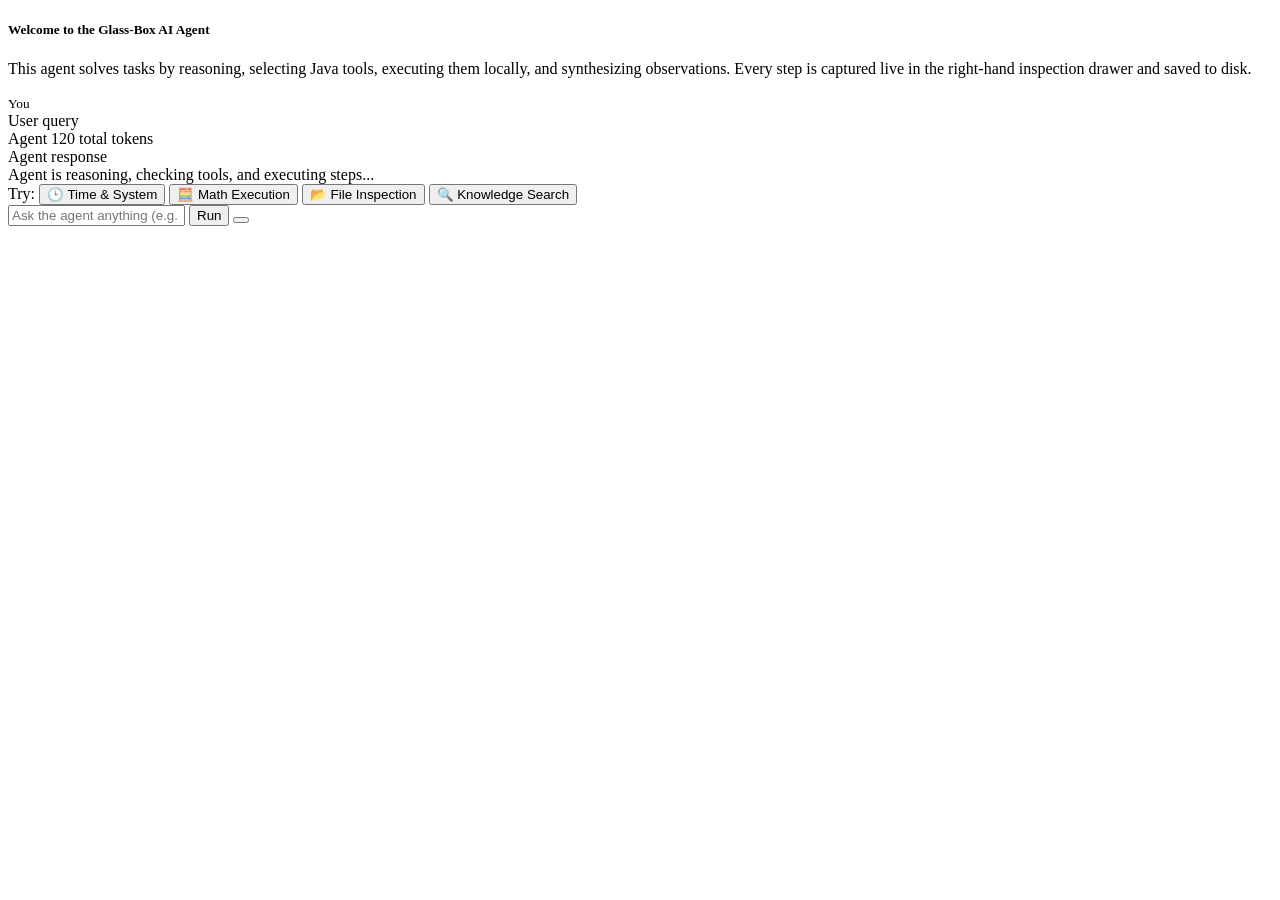
==== src/main/resources/templates/fragments/chat-panel.html @ 784fef98 "Initial commit: AI Mini-Agent Workshop educational platform with transparent ReAct engine, real-time" ====
<!DOCTYPE html>
<html xmlns:th="http://www.thymeleaf.org">
<div th:fragment="chatContent" id="chatPanelContainer" class="d-flex flex-column h-100 overflow-hidden">
    <!-- Messages Scroll Area -->
    <div id="chatScrollArea" class="chat-scroll-area flex-grow-1 p-3">
        <!-- Welcome banner if empty -->
        <div th:if="${#lists.isEmpty(messages)}" class="text-center py-5 text-secondary">
            <div class="rounded-circle d-inline-flex p-3 bg-light border border-light-subtle mb-3 shadow-sm">
                <i class="fa-solid fa-robot fs-2 text-primary"></i>
            </div>
            <h5 class="text-dark fw-bold">Welcome to the Glass-Box AI Agent</h5>
            <p class="small text-secondary col-md-8 mx-auto">
                This agent solves tasks by reasoning, selecting Java tools, executing them locally, and synthesizing observations.
                Every step is captured live in the right-hand inspection drawer and saved to disk.
            </p>
        </div>

        <!-- Render Messages -->
        <div th:each="msg : ${messages}" class="mb-3">
            <!-- User Message -->
            <div th:if="${msg.role() == 'user'}" class="d-flex justify-content-end mb-2">
                <div class="user-bubble">
                    <div class="d-flex align-items-center justify-content-between mb-1">
                        <small class="opacity-90"><i class="fa-solid fa-user me-1"></i> You</small>
                    </div>
                    <div class="message-text text-break" th:text="${msg.content()}">User query</div>
                </div>
            </div>

            <!-- Agent Message -->
            <div th:if="${msg.role() == 'assistant'}" class="d-flex justify-content-start mb-2">
                <div class="agent-bubble w-100">
                    <div class="d-flex align-items-center justify-content-between mb-2 pb-1 border-bottom border-light-subtle">
                        <div class="d-flex align-items-center gap-2">
                            <span class="badge bg-primary-subtle text-primary border border-primary-subtle"><i class="fa-solid fa-robot me-1"></i> Agent</span>
                            <span class="small text-muted font-mono" th:if="${msg.tokenStats() != null and msg.tokenStats().totalTokens() > 0}"
                                  th:text="${msg.tokenStats().totalTokens()} + ' total tokens'">120 total tokens</span>
                        </div>
                    </div>
                    <!-- Formatted Content -->
                    <div class="message-body text-dark" th:utext="${msg.formattedContent() != null ? msg.formattedContent() : msg.content()}">
                        Agent response
                    </div>
                </div>
            </div>
        </div>

        <!-- HTMX Loading Indicator -->
        <div id="agentLoadingIndicator" class="htmx-indicator d-flex align-items-center gap-2 text-primary p-3 my-2 bg-light rounded border border-primary-subtle shadow-sm">
            <div class="spinner-agent"></div>
            <span class="small fw-medium">Agent is reasoning, checking tools, and executing steps...</span>
        </div>
    </div>

    <!-- Quick Presets -->
    <div class="px-3 py-2 border-top border-light-subtle bg-light flex-shrink-0">
        <div class="d-flex align-items-center gap-2 overflow-x-auto pb-1">
            <span class="small text-secondary fw-semibold"><i class="fa-solid fa-wand-magic-sparkles me-1 text-primary"></i> Try:</span>
            <button type="button" class="preset-btn" onclick="usePresetPrompt('What is the current server time and OS memory status?')">
                🕒 Time & System
            </button>
            <button type="button" class="preset-btn" onclick="usePresetPrompt('Calculate (144 * 12) + (sqrt of 625). Explain the steps.')">
                🧮 Math Execution
            </button>
            <button type="button" class="preset-btn" onclick="usePresetPrompt('List the files in the workspace directory and check pom.xml')">
                📂 File Inspection
            </button>
            <button type="button" class="preset-btn" onclick="usePresetPrompt('Search what the agent ReAct pattern is and summarize it.')">
                🔍 Knowledge Search
            </button>
        </div>
    </div>

    <!-- Input Box -->
    <div class="p-3 border-top border-light-subtle bg-white flex-shrink-0">
        <form hx-post="/chat"
              hx-target="#chatPanelContainer"
              hx-swap="outerHTML"
              hx-indicator="#agentLoadingIndicator"
              class="d-flex gap-2">
            <input type="hidden" id="currentSessionId" name="sessionId" th:value="${sessionId}">
            <input type="text"
                   id="promptInput"
                   name="prompt"
                   class="form-control bg-white text-dark border-secondary-subtle"
                   placeholder="Ask the agent anything (e.g. math, file search, server info)..."
                   required
                   autocomplete="off">
            <button type="submit" class="btn btn-primary px-4 fw-semibold">
                <i class="fa-solid fa-paper-plane me-1"></i> Run
            </button>
            <button type="button"
                    hx-post="/session/clear"
                    hx-target="#chatPanelContainer"
                    hx-swap="outerHTML"
                    hx-vals="js:{sessionId: document.getElementById('currentSessionId').value}"
                    class="btn btn-outline-secondary"
                    title="Clear Conversation History">
                <i class="fa-solid fa-trash-can"></i>
            </button>
        </form>
    </div>
</div>
</html>
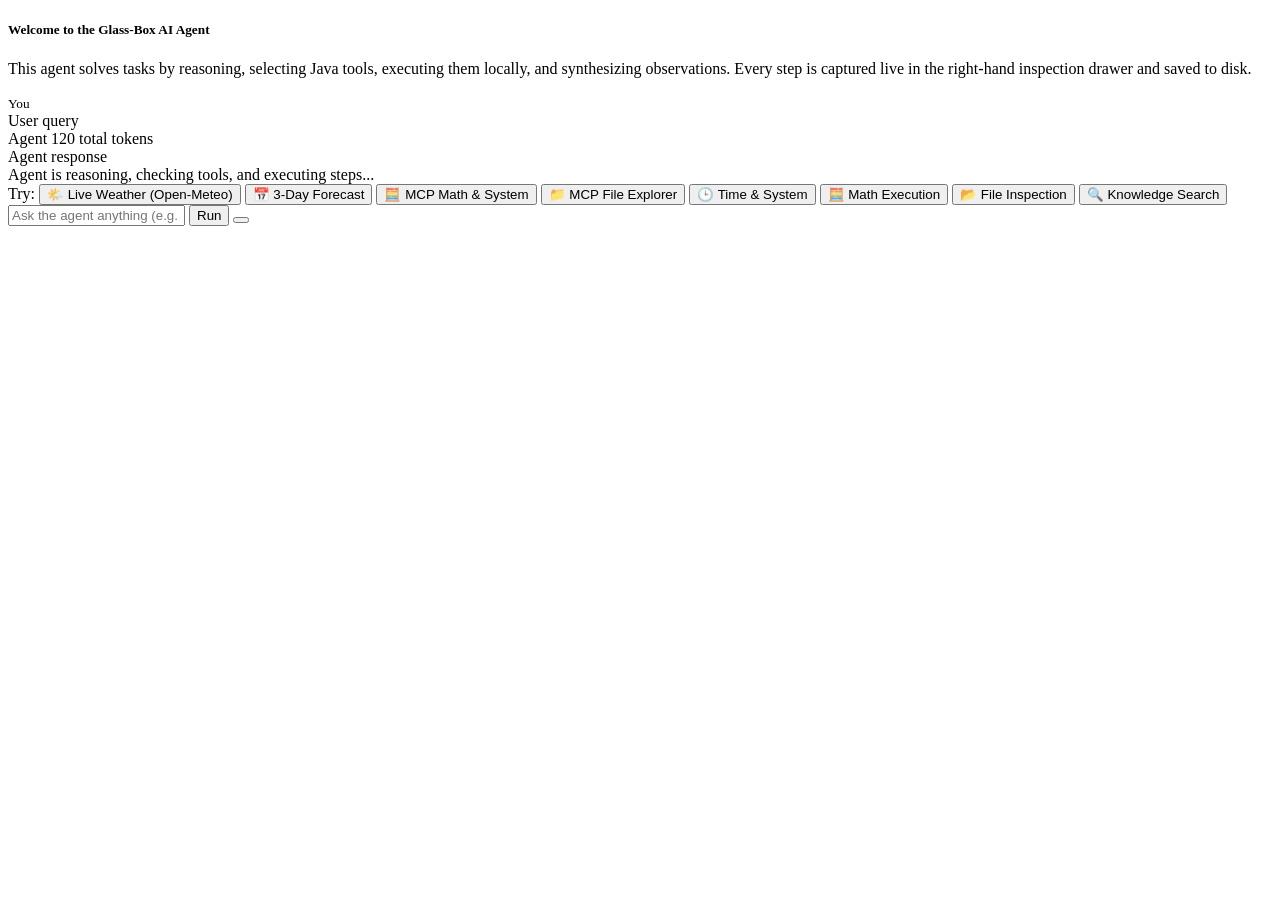
==== commit 91e7c55d: "feat: implement Model Context Protocol (MCP) dual-mode demonstration - Added MCP client-server archi" ====
--- a/src/main/resources/templates/fragments/chat-panel.html
+++ b/src/main/resources/templates/fragments/chat-panel.html
@@ -56,18 +56,36 @@
     <div class="px-3 py-2 border-top border-light-subtle bg-light flex-shrink-0">
         <div class="d-flex align-items-center gap-2 overflow-x-auto pb-1">
             <span class="small text-secondary fw-semibold"><i class="fa-solid fa-wand-magic-sparkles me-1 text-primary"></i> Try:</span>
-            <button type="button" class="preset-btn" onclick="usePresetPrompt('What is the current server time and OS memory status?')">
-                🕒 Time & System
-            </button>
-            <button type="button" class="preset-btn" onclick="usePresetPrompt('Calculate (144 * 12) + (sqrt of 625). Explain the steps.')">
-                🧮 Math Execution
-            </button>
-            <button type="button" class="preset-btn" onclick="usePresetPrompt('List the files in the workspace directory and check pom.xml')">
-                📂 File Inspection
-            </button>
-            <button type="button" class="preset-btn" onclick="usePresetPrompt('Search what the agent ReAct pattern is and summarize it.')">
-                🔍 Knowledge Search
-            </button>
+            <!-- MCP Mode Presets -->
+            <th:block th:if="${mode == 'mcp'}">
+                <button type="button" class="preset-btn" onclick="usePresetPrompt('What is the current weather in Berlin and Tokyo? Compare their temperatures.')">
+                    🌤️ Live Weather (Open-Meteo)
+                </button>
+                <button type="button" class="preset-btn" onclick="usePresetPrompt('What is the 3-day weather forecast for Paris, France?')">
+                    📅 3-Day Forecast
+                </button>
+                <button type="button" class="preset-btn" onclick="usePresetPrompt('Calculate 2^8 * 15 and retrieve the host system metrics via MCP.')">
+                    🧮 MCP Math & System
+                </button>
+                <button type="button" class="preset-btn" onclick="usePresetPrompt('List the files in the workspace directory using the local MCP server.')">
+                    📁 MCP File Explorer
+                </button>
+            </th:block>
+            <!-- Classic Mode Presets -->
+            <th:block th:unless="${mode == 'mcp'}">
+                <button type="button" class="preset-btn" onclick="usePresetPrompt('What is the current server time and OS memory status?')">
+                    🕒 Time & System
+                </button>
+                <button type="button" class="preset-btn" onclick="usePresetPrompt('Calculate (144 * 12) + (sqrt of 625). Explain the steps.')">
+                    🧮 Math Execution
+                </button>
+                <button type="button" class="preset-btn" onclick="usePresetPrompt('List the files in the workspace directory and check pom.xml')">
+                    📂 File Inspection
+                </button>
+                <button type="button" class="preset-btn" onclick="usePresetPrompt('Search what the agent ReAct pattern is and summarize it.')">
+                    🔍 Knowledge Search
+                </button>
+            </th:block>
         </div>
     </div>
 
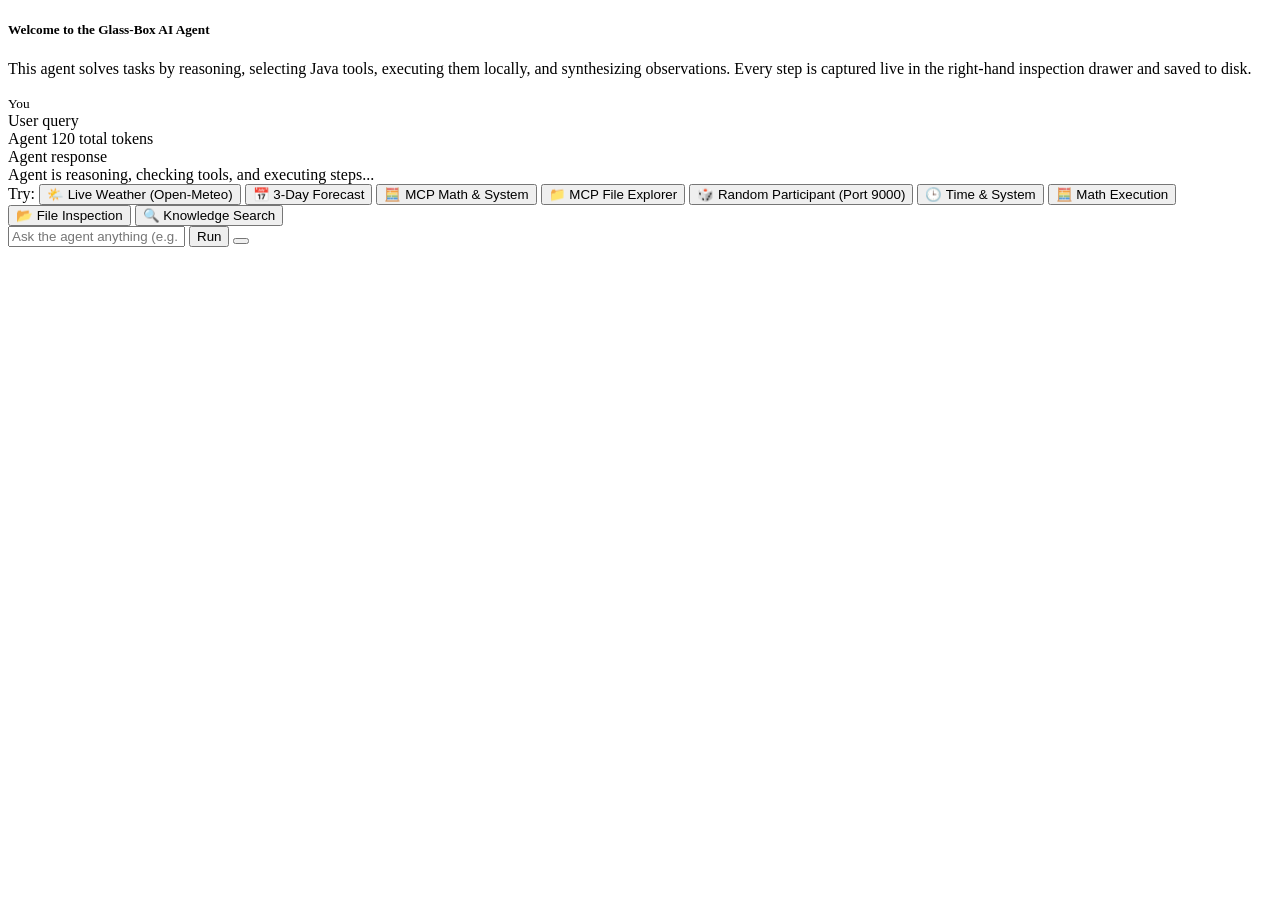
==== commit 253d7c71: "Configure random-names-server MCP server as default off in workshop UI" ====
--- a/src/main/resources/templates/fragments/chat-panel.html
+++ b/src/main/resources/templates/fragments/chat-panel.html
@@ -70,6 +70,9 @@
                 <button type="button" class="preset-btn" onclick="usePresetPrompt('List the files in the workspace directory using the local MCP server.')">
                     📁 MCP File Explorer
                 </button>
+                <button type="button" class="preset-btn" onclick="usePresetPrompt('Pick a random participant for pair programming using the random-names MCP server and verify they are from the workshop pool.')">
+                    🎲 Random Participant (Port 9000)
+                </button>
             </th:block>
             <!-- Classic Mode Presets -->
             <th:block th:unless="${mode == 'mcp'}">
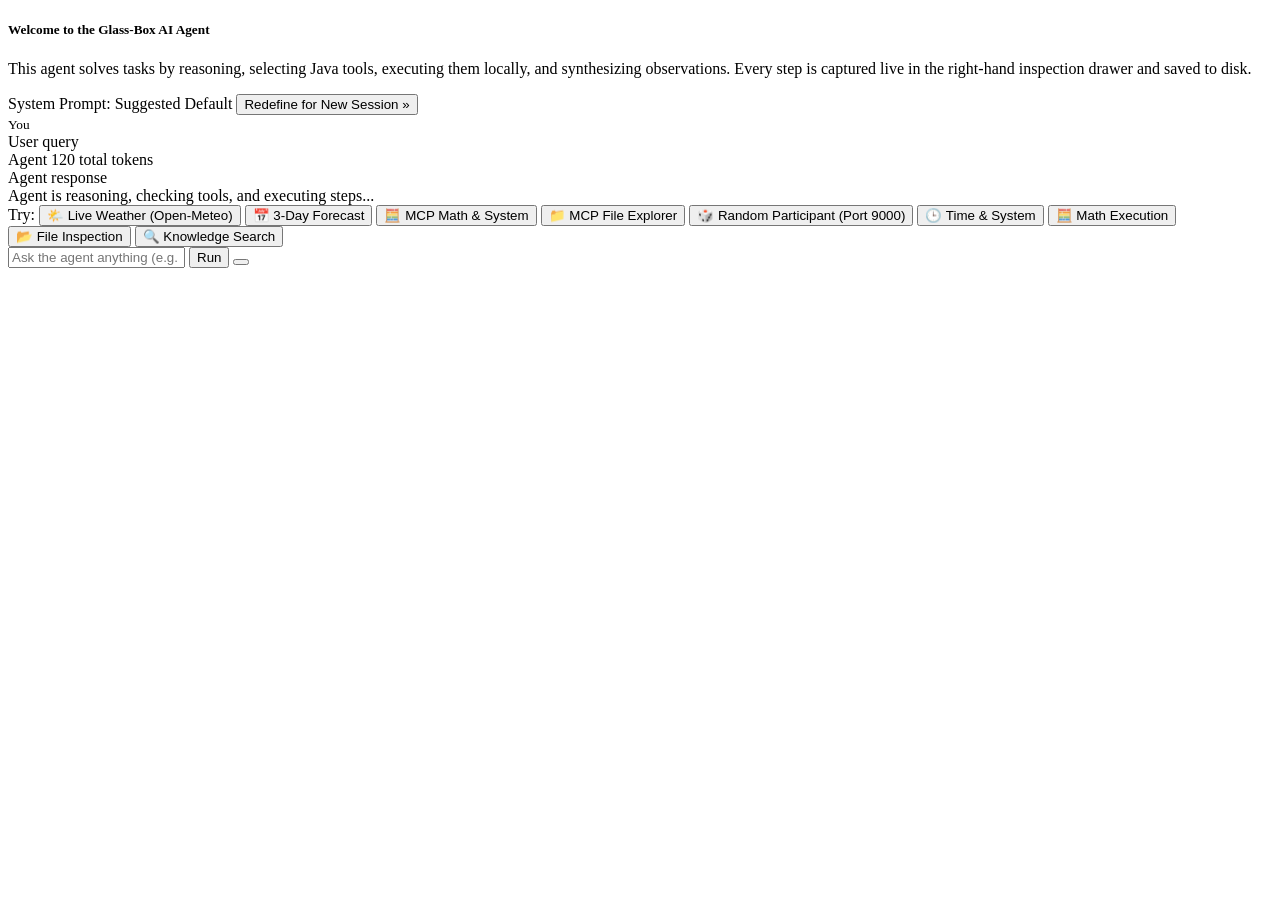
==== commit b8fa2160: "feat: allow redefining system prompt for new and active agent sessions" ====
--- a/src/main/resources/templates/fragments/chat-panel.html
+++ b/src/main/resources/templates/fragments/chat-panel.html
@@ -9,10 +9,21 @@
                 <i class="fa-solid fa-robot fs-2 text-primary"></i>
             </div>
             <h5 class="text-dark fw-bold">Welcome to the Glass-Box AI Agent</h5>
-            <p class="small text-secondary col-md-8 mx-auto">
+            <p class="small text-secondary col-md-8 mx-auto mb-2">
                 This agent solves tasks by reasoning, selecting Java tools, executing them locally, and synthesizing observations.
                 Every step is captured live in the right-hand inspection drawer and saved to disk.
             </p>
+            <div class="d-inline-flex align-items-center gap-2 mt-2 p-2 px-3 rounded-pill bg-white border border-secondary-subtle shadow-sm">
+                <i class="fa-solid fa-scroll text-primary"></i>
+                <span class="small text-secondary font-mono">System Prompt:</span>
+                <span class="badge border font-mono small"
+                      th:classappend="${systemPrompt != defaultSystemPrompt} ? 'bg-warning-subtle text-warning-emphasis border-warning-subtle' : 'bg-success-subtle text-success border-success-subtle'"
+                      th:text="${systemPrompt != defaultSystemPrompt} ? 'Customized' : 'Suggested Default'">Suggested Default</span>
+                <button type="button" class="btn btn-link btn-sm p-0 ms-1 text-primary text-decoration-none fw-semibold small"
+                        data-bs-toggle="modal" data-bs-target="#newSessionModal">
+                    Redefine for New Session &raquo;
+                </button>
+            </div>
         </div>
 
         <!-- Render Messages -->
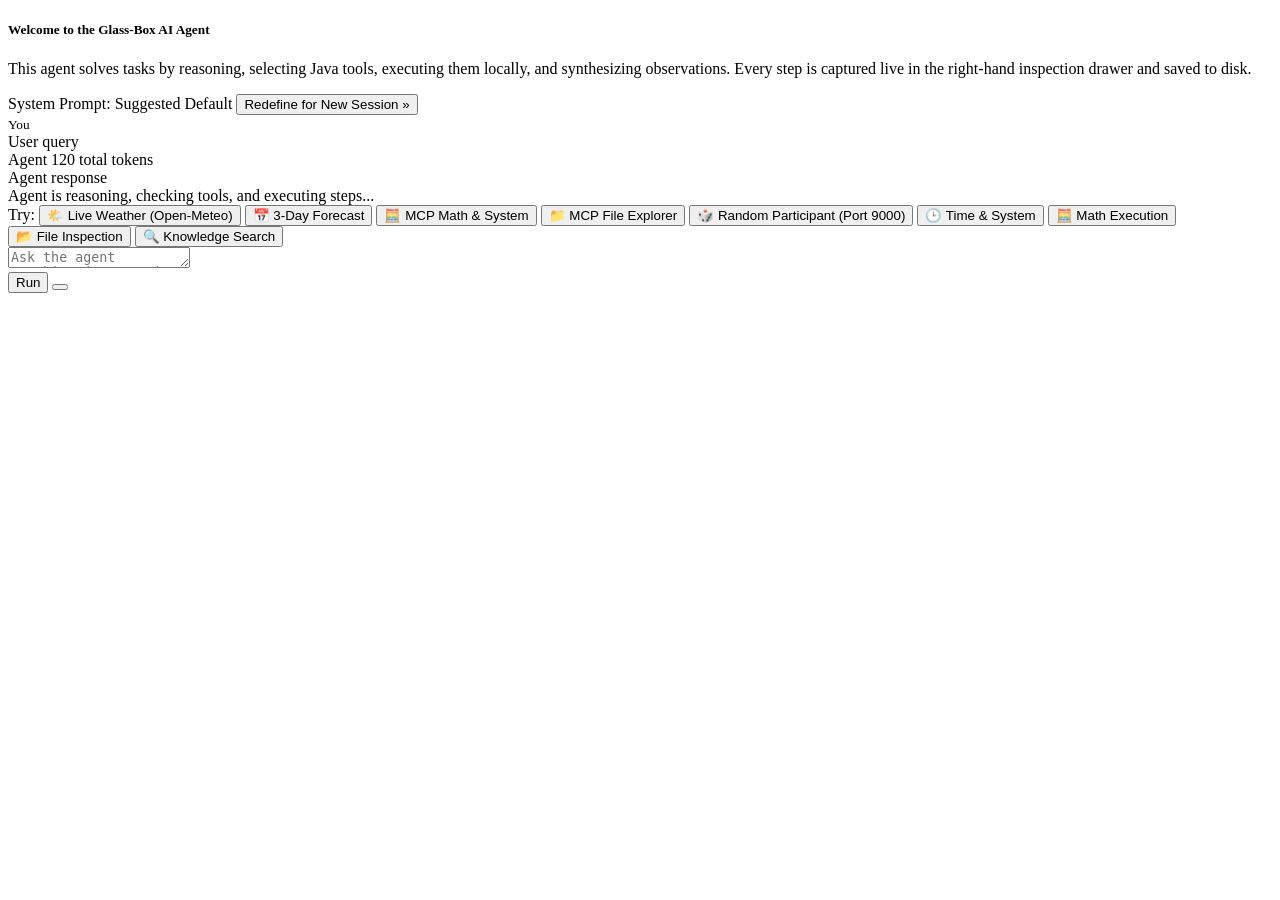
==== commit 69178296: "feat(ui): support auto-growing multiline prompt, fix button alignment, and prevent bottom viewport o" ====
--- a/src/main/resources/templates/fragments/chat-panel.html
+++ b/src/main/resources/templates/fragments/chat-panel.html
@@ -1,6 +1,6 @@
 <!DOCTYPE html>
 <html xmlns:th="http://www.thymeleaf.org">
-<div th:fragment="chatContent" id="chatPanelContainer" class="d-flex flex-column h-100 overflow-hidden">
+<div th:fragment="chatContent" id="chatPanelContainer" class="d-flex flex-column flex-grow-1 overflow-hidden" style="min-height: 0;">
     <!-- Messages Scroll Area -->
     <div id="chatScrollArea" class="chat-scroll-area flex-grow-1 p-3">
         <!-- Welcome banner if empty -->
@@ -109,24 +109,32 @@
               hx-target="#chatPanelContainer"
               hx-swap="outerHTML"
               hx-indicator="#agentLoadingIndicator"
-              class="d-flex gap-2">
+              class="d-flex align-items-end gap-2">
             <input type="hidden" id="currentSessionId" name="sessionId" th:value="${sessionId}">
-            <input type="text"
-                   id="promptInput"
-                   name="prompt"
-                   class="form-control bg-white text-dark border-secondary-subtle"
-                   placeholder="Ask the agent anything (e.g. math, file search, server info)..."
-                   required
-                   autocomplete="off">
-            <button type="submit" class="btn btn-primary px-4 fw-semibold">
-                <i class="fa-solid fa-paper-plane me-1"></i> Run
+            <div class="flex-grow-1 position-relative">
+                <textarea id="promptInput"
+                          name="prompt"
+                          rows="1"
+                          class="form-control bg-white text-dark border-secondary-subtle prompt-textarea"
+                          placeholder="Ask the agent anything (e.g. math, file search, server info)..."
+                          title="Press Enter to run, Shift+Enter for a new line"
+                          oninput="autoResizePromptInput(this)"
+                          onkeydown="handlePromptKeydown(event)"
+                          required
+                          autocomplete="off"></textarea>
+            </div>
+            <button type="submit"
+                    class="btn btn-primary px-3 fw-semibold text-nowrap flex-shrink-0 d-inline-flex align-items-center justify-content-center gap-2 prompt-action-btn"
+                    title="Run Prompt (Enter)">
+                <i class="fa-solid fa-paper-plane"></i>
+                <span>Run</span>
             </button>
             <button type="button"
                     hx-post="/session/clear"
                     hx-target="#chatPanelContainer"
                     hx-swap="outerHTML"
                     hx-vals="js:{sessionId: document.getElementById('currentSessionId').value}"
-                    class="btn btn-outline-secondary"
+                    class="btn btn-outline-secondary flex-shrink-0 d-inline-flex align-items-center justify-content-center prompt-action-btn prompt-delete-btn"
                     title="Clear Conversation History">
                 <i class="fa-solid fa-trash-can"></i>
             </button>
